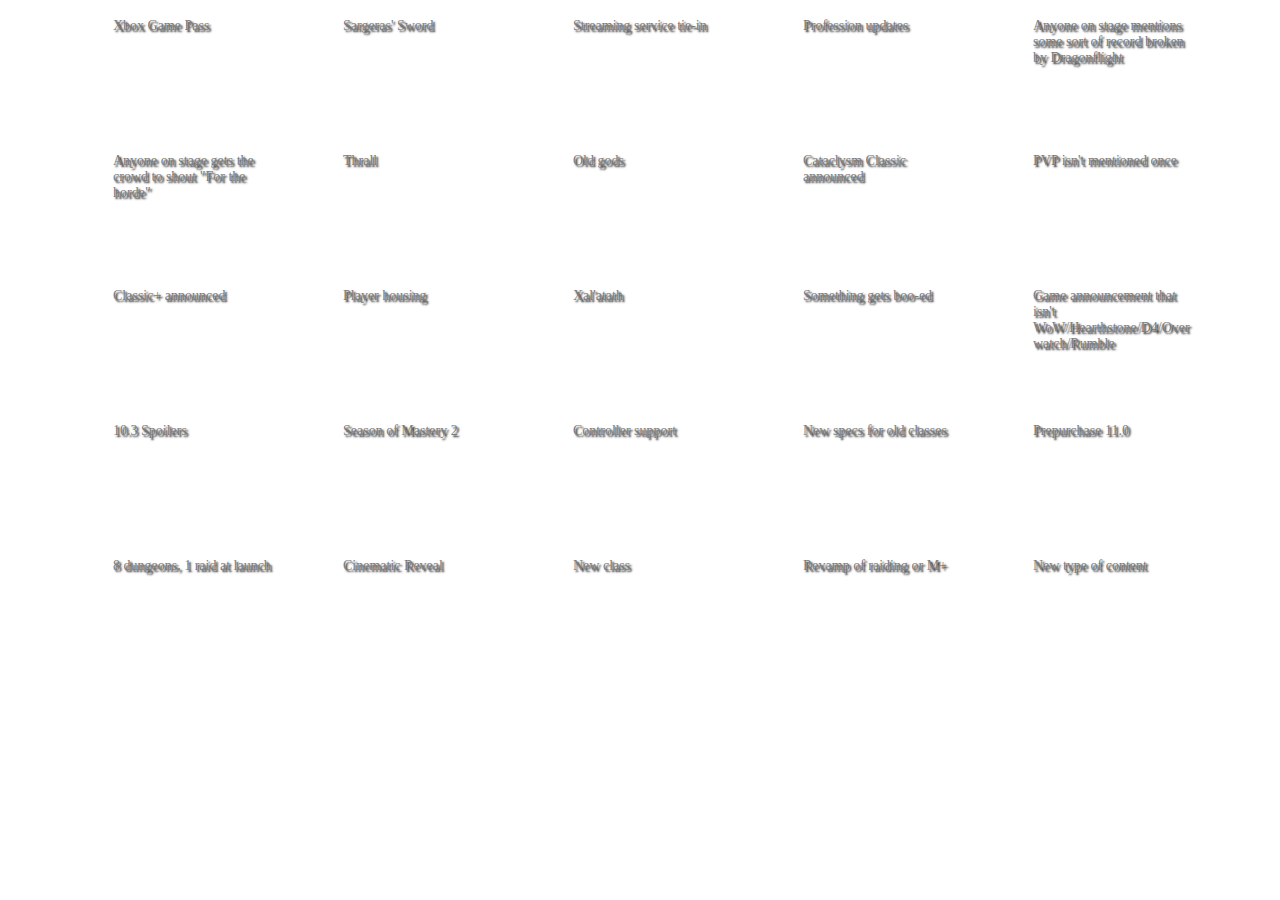
==== index.html @ 10ce8d17 "Add files via upload" ====
<!DOCTYPE html>
<html lang="en">
    <head>
        <meta charset="UTF-8">
        <meta name="viewport" content="width=device-width, initial-scale=1.0">
        <link href="https://cdn.jsdelivr.net/npm/bootstrap@5.2.3/dist/css/bootstrap.min.css" rel="stylesheet" integrity="sha384-rbsA2VBKQhggwzxH7pPCaAqO46MgnOM80zW1RWuH61DGLwZJEdK2Kadq2F9CUG65" crossorigin="anonymous">
        <script src="https://cdn.jsdelivr.net/npm/bootstrap@5.2.3/dist/js/bootstrap.bundle.min.js" integrity="sha384-kenU1KFdBIe4zVF0s0G1M5b4hcpxyD9F7jL+jjXkk+Q2h455rYXK/7HAuoJl+0I4" crossorigin="anonymous"></script>
        <link href="styles.css" rel="stylesheet">
        <title>BlizzCon Bingo</title>
    </head>
    <body>
            <div class="container">
                <div class="bingo-grid"></div>
            </div>



        <!-- Scripts -->
        <script src="https://code.jquery.com/jquery-3.5.1.slim.min.js" integrity="sha384-DfXdz2htPH0lsSSs5nCTpuj/zy4C+OGpamoFVy38MVBnE+IbbVYUew+OrCXaRkfj" crossorigin="anonymous"></script>
        <script src="https://cdn.jsdelivr.net/npm/bootstrap@4.5.3/dist/js/bootstrap.bundle.min.js" integrity="sha384-ho+j7jyWK8fNQe+A12Hb8AhRq26LrZ/JpcUGGOn+Y7RsweNrtN/tE3MoK7ZeZDyx" crossorigin="anonymous"></script>
        <script src="script.js"></script>
    </body>
</html>
---- styles.css ----
body::after{
    content: url('assets/tick.png') url('assets/reward_choice_frame_2.png') url('assets/Reward_choice_bg_2.png');
    display: none;
}

.bingo-tile {
    position: relative;
    width: 220px;
    height: 125px;
    background-image:  url('assets/cross.png'), url('assets/reward_choice_frame_1.png'), url('assets/reward_choice_lock.png'), url('assets/Reward_choice_bg_1.png');
    background-repeat: no-repeat, no-repeat, no-repeat, no-repeat, no-repeat;
    background-position: left 8px top 7px, right bottom, right 12px bottom 8px, right bottom;
    font-family: 'fake_friz';
    color: #ffffff;
    opacity: 1;
}

.bingo-tile.active {
    background-image: url('assets/glow_orb.png'),url('assets/tick.png'), url('assets/reward_choice_frame_2.png'), url('assets/reward_choice_lock.png'), url('assets/Reward_choice_bg_2.png');
    background-position: right 92px bottom 4px, left 5px top 7px, right bottom, right 12px bottom 8px, right bottom;
}

.bingo-tile.active:hover{
    background-image: url('assets/glow_orb_hover.png'),url('assets/tick.png'), url('assets/reward_choice_frame_2.png'), url('assets/reward_choice_lock.png'), url('assets/Reward_choice_bg_2.png');
    background-position: right 4px bottom 7px, left 5px top 7px, right bottom, right 12px bottom 8px, right bottom;
}

.bingo-tile .bingo-text {
    position: absolute;
    top: 10px;
    left: 43px;
    font-family: 'fake_friz';
    font-size: 14px;
    color: #7d7d7d;
    text-shadow: 2px 2px 2px black;
    width: 160px;
    white-space: normal;
    overflow-wrap: break-word;
    z-index: 0;
}

.bingo-tile .progress-text {
    position: absolute;
    bottom: 15px;
    right: 22px;
    font-family: 'fake_friz';
    font-size: 14px;
    color: #7d7d7d;
    text-shadow: 2px 2px 2px black;
    z-index: 0;
}

.bingo-tile::before {
    content: "";
    position: absolute;
    top: 0;
    left: 0;
    width: 100%;
    height: 100%;
    background-image: url('assets/reward_choice_hover_1.png');
    background-repeat: no-repeat;
    background-position: center;
    opacity: 1;
    transition: opacity 0.3s ease;
    z-index: 1;
}

.bingo-tile::after {
    content: '';
    position: absolute;
    top: 0;
    right: 0;
    bottom: 0;
    left: 0;
    background: url('assets/reward_choice_frame_2.png') no-repeat right bottom;
    opacity: 0;
    transition: opacity 0.5s ease-in-out;
}

.bingo-tile:hover::before {
    opacity: 0;
}

.bingo-tile.active::before{
    opacity: 0;
}

@font-face {
    font-family: 'fake_friz';
    src: url('assets/BrasileaOpti-Medium.otf') format('otf');
    font-weight: normal;
    font-style: normal;
}

.bingo-grid {
    display: grid;
    grid-template-columns: repeat(5, 1fr);
    gap: 10px;
    width: fit-content;
    margin: 0 auto;
 }
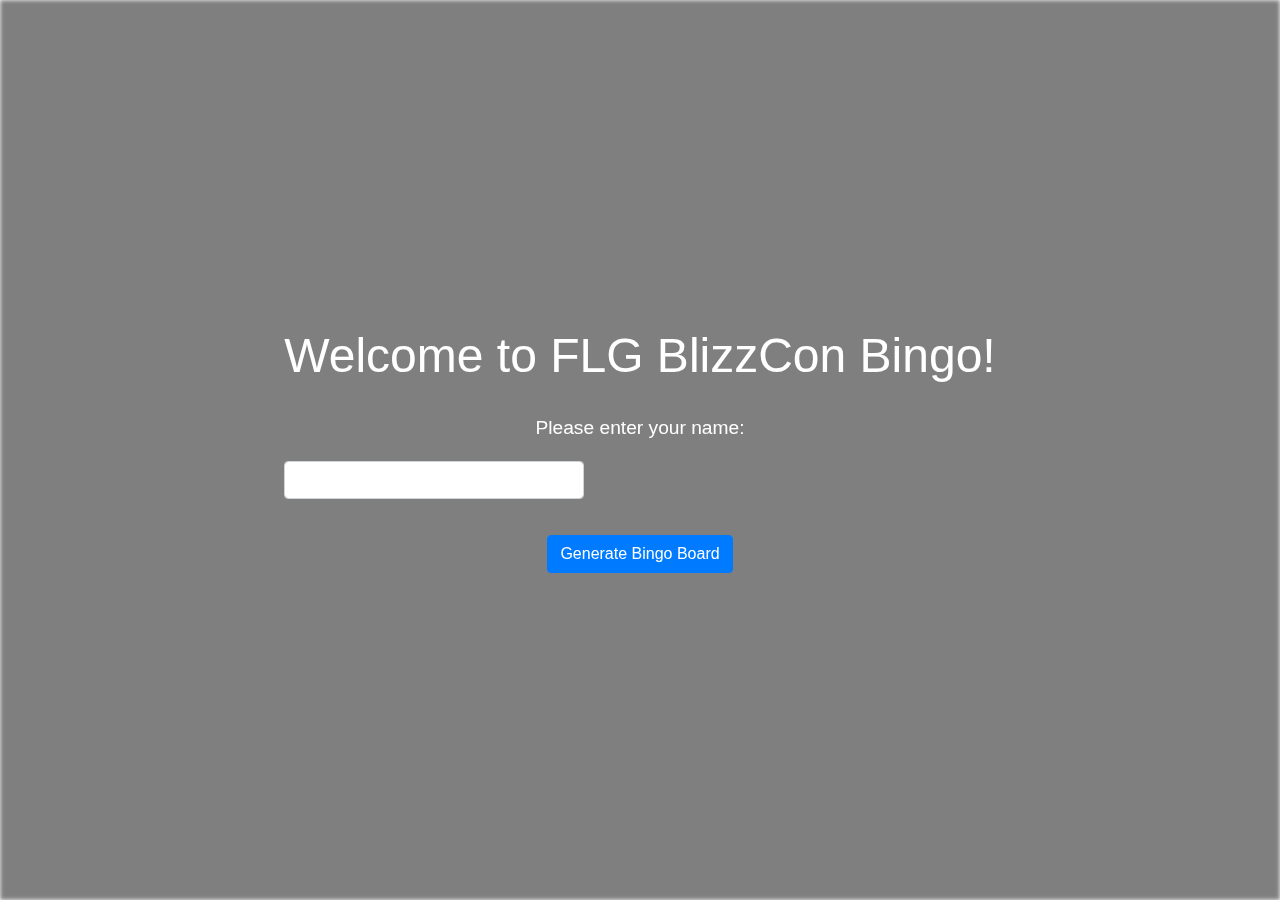
==== commit b35c146b: "Update index.html" ====
--- a/index.html
+++ b/index.html
@@ -1,24 +1,112 @@
 <!DOCTYPE html>
 <html lang="en">
-    <head>
-        <meta charset="UTF-8">
-        <meta name="viewport" content="width=device-width, initial-scale=1.0">
-        <link href="https://cdn.jsdelivr.net/npm/bootstrap@5.2.3/dist/css/bootstrap.min.css" rel="stylesheet" integrity="sha384-rbsA2VBKQhggwzxH7pPCaAqO46MgnOM80zW1RWuH61DGLwZJEdK2Kadq2F9CUG65" crossorigin="anonymous">
-        <script src="https://cdn.jsdelivr.net/npm/bootstrap@5.2.3/dist/js/bootstrap.bundle.min.js" integrity="sha384-kenU1KFdBIe4zVF0s0G1M5b4hcpxyD9F7jL+jjXkk+Q2h455rYXK/7HAuoJl+0I4" crossorigin="anonymous"></script>
-        <link href="styles.css" rel="stylesheet">
-        <title>BlizzCon Bingo</title>
-    </head>
-    <body>
-            <div class="container">
-                <div class="bingo-grid"></div>
-            </div>
+<head>
+    <meta charset="UTF-8">
+    <meta name="viewport" content="width=device-width, initial-scale=1.0">
+    <title>Welcome to BlizzCon Bingo</title>
+    <!-- Link to your external CSS file -->
+    <link rel="stylesheet" href="home.css">
+    <!-- Bootstrap CSS CDN link -->
+    <link rel="stylesheet" href="https://stackpath.bootstrapcdn.com/bootstrap/4.5.2/css/bootstrap.min.css">
+    <style>
+        body, html {
+            height: 100%;
+            margin: 0;
+        }
 
+        .bg-image {
+            /* The image used */
+            background-image: url('assets/Frog Legion Generals.png');
 
+            /* Add the blur effect */
+            filter: blur(2px);
+            -webkit-filter: blur(2px);
 
-        <!-- Scripts -->
-        <script src="https://code.jquery.com/jquery-3.5.1.slim.min.js" integrity="sha384-DfXdz2htPH0lsSSs5nCTpuj/zy4C+OGpamoFVy38MVBnE+IbbVYUew+OrCXaRkfj" crossorigin="anonymous"></script>
-        <script src="https://cdn.jsdelivr.net/npm/bootstrap@4.5.3/dist/js/bootstrap.bundle.min.js" integrity="sha384-ho+j7jyWK8fNQe+A12Hb8AhRq26LrZ/JpcUGGOn+Y7RsweNrtN/tE3MoK7ZeZDyx" crossorigin="anonymous"></script>
-        <script src="script.js"></script>
-    </body>
+            /* Full height and width */
+            height: 100%;
+            width: 100%;
+
+            /* Center and scale the image nicely */
+            background-position: center;
+            background-repeat: no-repeat;
+            background-size: cover;
+
+            /* Panning effect */
+            animation: panning 60s infinite alternate;
+            position: fixed;
+            z-index: -1;
+        }
+
+        .bg-image::before {
+            content: '';
+            position: absolute;
+            top: 0;
+            left: 0;
+            right: 0;
+            bottom: 0;
+            background: rgba(0, 0, 0, 0.5); /* Adjust the color and opacity to mute the background */
+            z-index: -1;
+        }
+
+        @keyframes panning {
+            0% {
+                background-position: 0% 0%;
+            }
+            100% {
+                background-position: 100% 100%;
+            }
+        }
+
+        .container {
+            z-index: 2;
+            position: relative;
+            display: flex;
+            flex-direction: column;
+            justify-content: center;
+            align-items: center;
+            height: 100%;
+            color: #ffffff;
+            text-align: center;
+        }
+
+        h1 {
+            font-size: 3rem;
+            margin-bottom: 30px;
+        }
+
+        label {
+            font-size: 1.2rem;
+        }
+
+        input[type="text"] {
+            width: 100%;
+            max-width: 300px;
+            margin-top: 10px;
+        }
+
+        button {
+            margin-top: 20px;
+            padding: 10px 20px;
+            font-size: 1.2rem;
+        }
+    </style>
+</head>
+<body>
+    <div class="bg-image"></div> <!-- This div contains the background image with the panning effect -->
+    <div class="container">
+        <div class="text-center">
+            <h1>Welcome to FLG BlizzCon Bingo!</h1>
+            <form id="nameForm" action="bingo.html">
+                <div class="form-group">
+                    <label for="userName">Please enter your name:</label>
+                    <input type="text" class="form-control" id="userName" name="userName">
+                </div>
+                <button type="submit" class="btn btn-primary">Generate Bingo Board</button>
+            </form>
+        </div>
+    </div>
+
+    <!-- jQuery and Bootstrap scripts -->
+
+</body>
 </html>
-
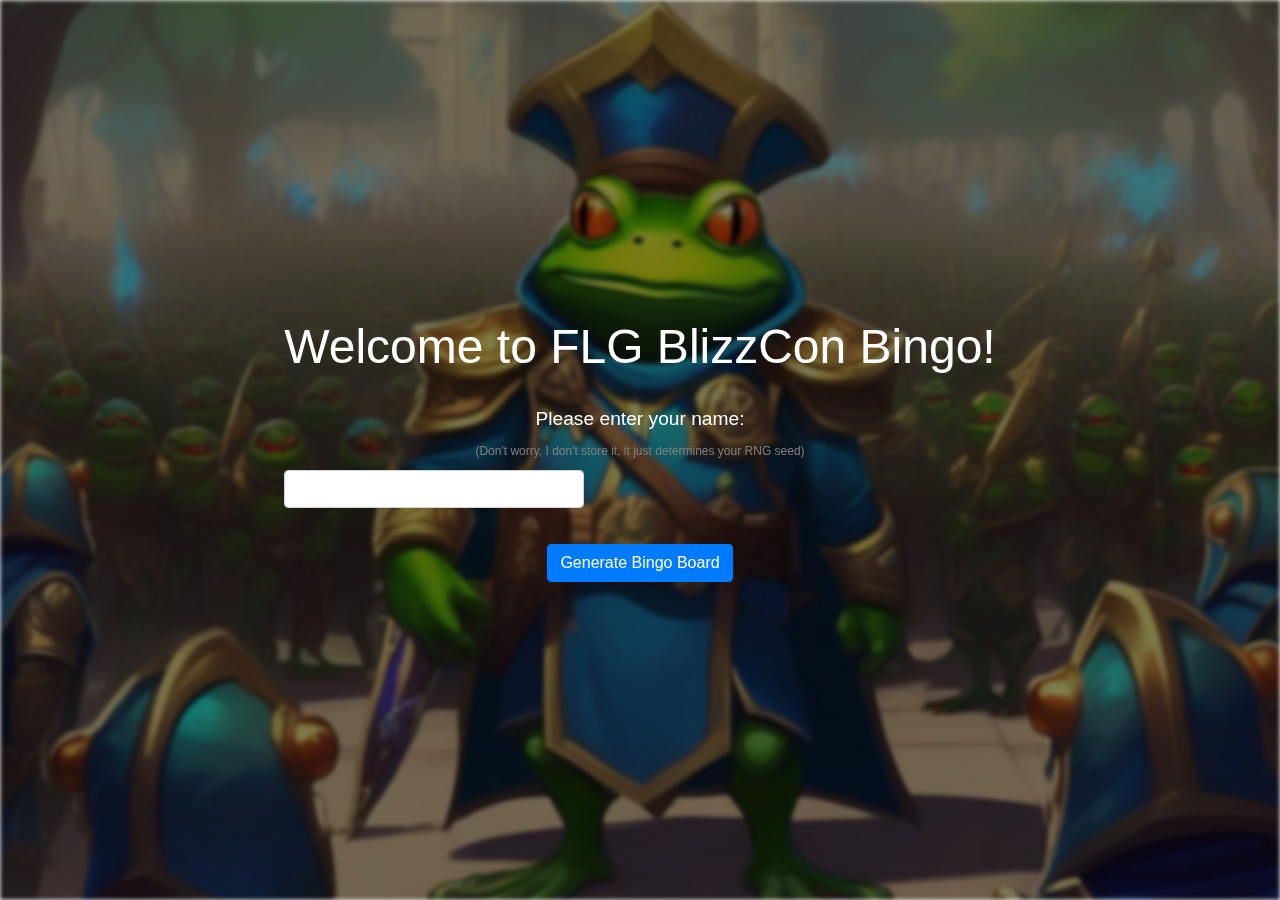
==== commit 22d5acc1: "Update index.html" ====
--- a/index.html
+++ b/index.html
@@ -99,6 +99,9 @@
             <form id="nameForm" action="bingo.html">
                 <div class="form-group">
                     <label for="userName">Please enter your name:</label>
+                    <div style="font-size: 12px; color: gray;">
+                                (Don't worry, I don't store it, it just determines your RNG seed)
+                            </div>
                     <input type="text" class="form-control" id="userName" name="userName">
                 </div>
                 <button type="submit" class="btn btn-primary">Generate Bingo Board</button>
--- a/home.css
+++ b/home.css
@@ -0,0 +1,88 @@
+body, html {
+    height: 100%;
+    margin: 0;
+}
+
+.container {
+    display: flex;
+    justify-content: center;
+    align-items: center;
+    height: 100vh; /* This ensures the container takes up the full height of the viewport */
+}
+
+
+.bg-image {
+    /* The image used */
+    background-image: url('assets/Frog Legion Generals.png');
+
+    /* Add the blur effect */
+    filter: blur(2px);
+    -webkit-filter: blur(2px);
+
+    /* Full height */
+    height: 100%;
+
+    /* Center and scale the image nicely */
+    background-position: center;
+    background-repeat: no-repeat;
+    background-size: cover;
+
+    /* Panning effect */
+    animation: panning 30s infinite alternate;
+    position: fixed;
+    width: 100%;
+    z-index: -1;
+}
+
+.container {
+    z-index: 2;
+    position: relative;
+    display: flex;
+    flex-direction: column;
+    justify-content: center;
+    align-items: center;
+    height: 100%;
+    color: #ffffff;
+    text-align: center;
+}
+
+h1 {
+    font-size: 3rem;
+    margin-bottom: 30px;
+}
+
+label {
+    font-size: 1.2rem;
+}
+
+input[type="text"] {
+    width: 100%;
+    max-width: 300px;
+    margin-top: 10px;
+}
+
+button {
+    margin-top: 20px;
+    padding: 10px 20px;
+    font-size: 1.2rem;
+}
+
+.bg-image::before {
+    content: '';
+    position: absolute;
+    top: 0;
+    left: 0;
+    right: 0;
+    bottom: 0;
+    background: rgba(0, 0, 0, 0.5); /* Adjust the color and opacity to mute the background */
+    z-index: -1;
+}
+
+@keyframes panning {
+    0% {
+        background-position: 0% 0%;
+    }
+    100% {
+        background-position: 100% 100%;
+    }
+}
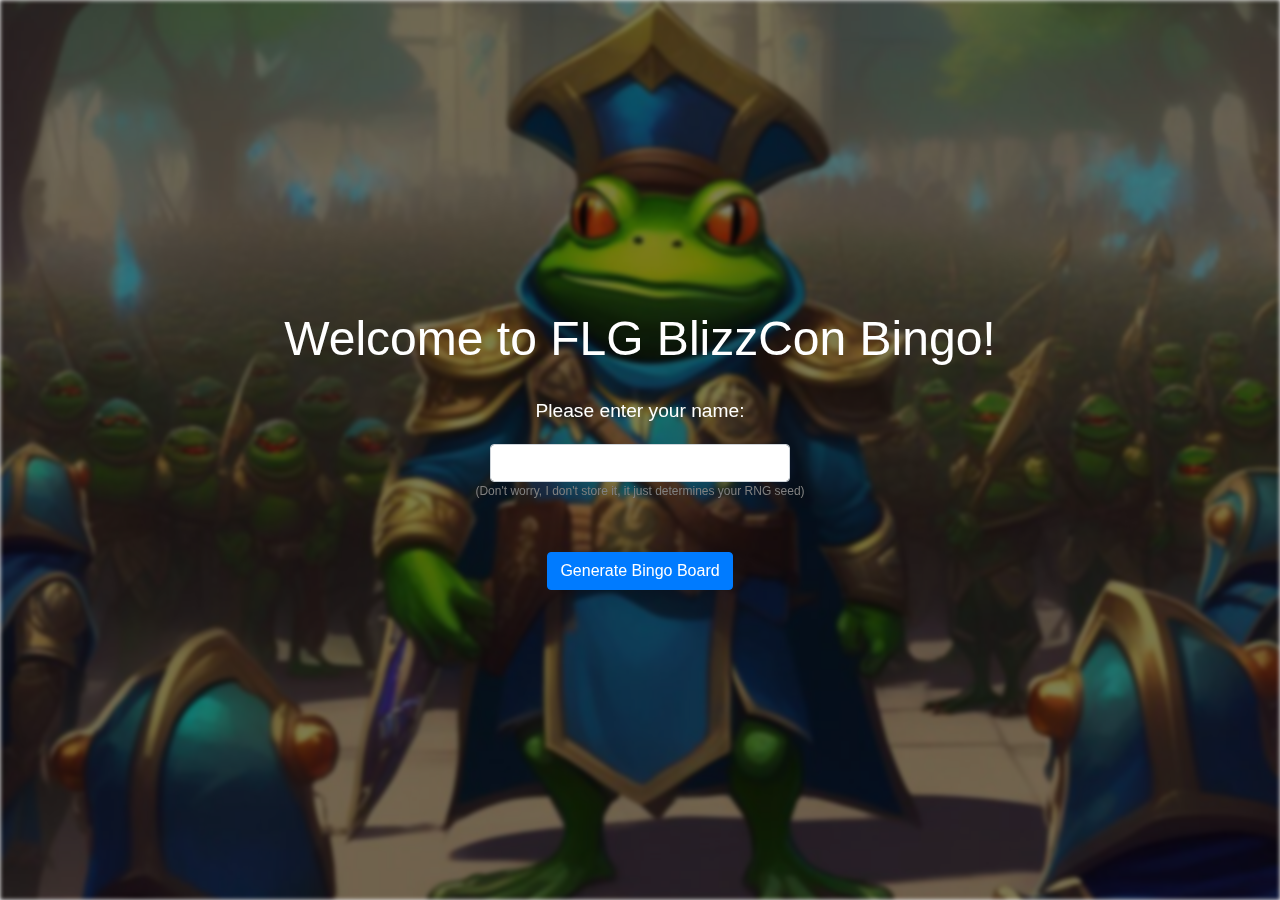
==== commit 66563966: "Update index.html" ====
--- a/index.html
+++ b/index.html
@@ -92,22 +92,21 @@
     </style>
 </head>
 <body>
-    <div class="bg-image"></div> <!-- This div contains the background image with the panning effect -->
-    <div class="container">
-        <div class="text-center">
-            <h1>Welcome to FLG BlizzCon Bingo!</h1>
-            <form id="nameForm" action="bingo.html">
-                <div class="form-group">
-                    <label for="userName">Please enter your name:</label>
-                    <div style="font-size: 12px; color: gray;">
-                                (Don't worry, I don't store it, it just determines your RNG seed)
-                            </div>
-                    <input type="text" class="form-control" id="userName" name="userName">
-                </div>
-                <button type="submit" class="btn btn-primary">Generate Bingo Board</button>
-            </form>
-        </div>
+    <div class="bg-image"></div>
+<div class="container">
+    <div class="text-center">
+        <h1>Welcome to FLG BlizzCon Bingo!</h1>
+        <form id="nameForm" action="bingo.html">
+            <div class="form-group" style="display: flex; flex-direction: column; align-items: center;">
+                <label for="userName">Please enter your name:</label>
+                <input type="text" class="form-control" id="userName" name="userName">
+                <p style="font-size: 12px; color: gray;">(Don't worry, I don't store it, it just determines your RNG seed)</p>
+            </div>
+            <button type="submit" class="btn btn-primary">Generate Bingo Board</button>
+        </form>
     </div>
+</div>
+
 
     <!-- jQuery and Bootstrap scripts -->
 
